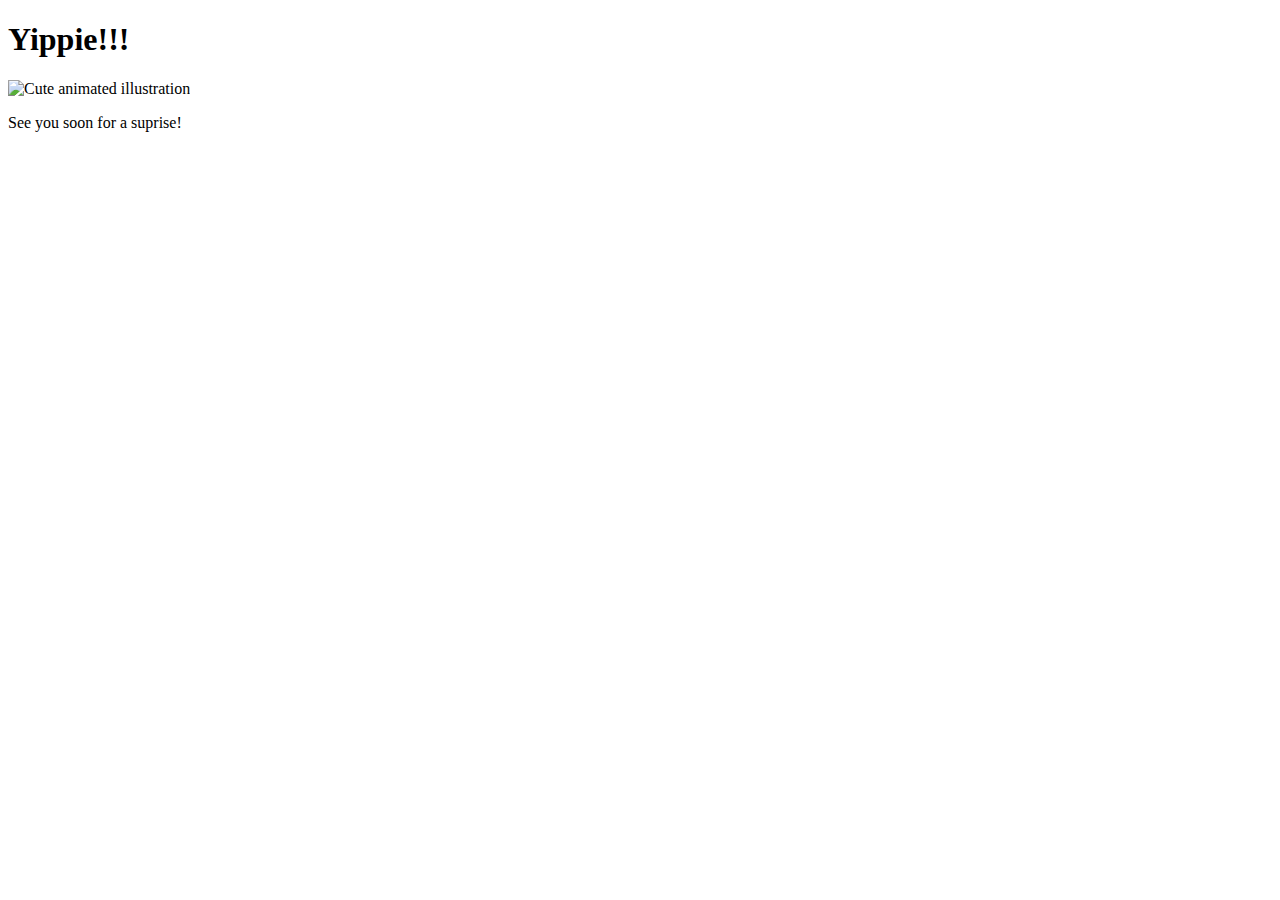
==== yes.html @ 9fac9c22 "Create yes.html" ====
<!DOCTYPE html>
<html lang="en">
    <head>
        <link rel="stylesheet" href="./style/css/yes_styles.css">
        
    </head> 
    <body>
        <div class="container">
            <div >
                <h1 class = "header_text">Yippie!!! </h1>
            </div>
            <div class="gif_container">
                <img src="./style/images/cute-cat.gif" alt="Cute animated illustration">
            </div>
            <p class = "text"> See you soon for a suprise!</p>
        </div>
       
    </body> 
</html>
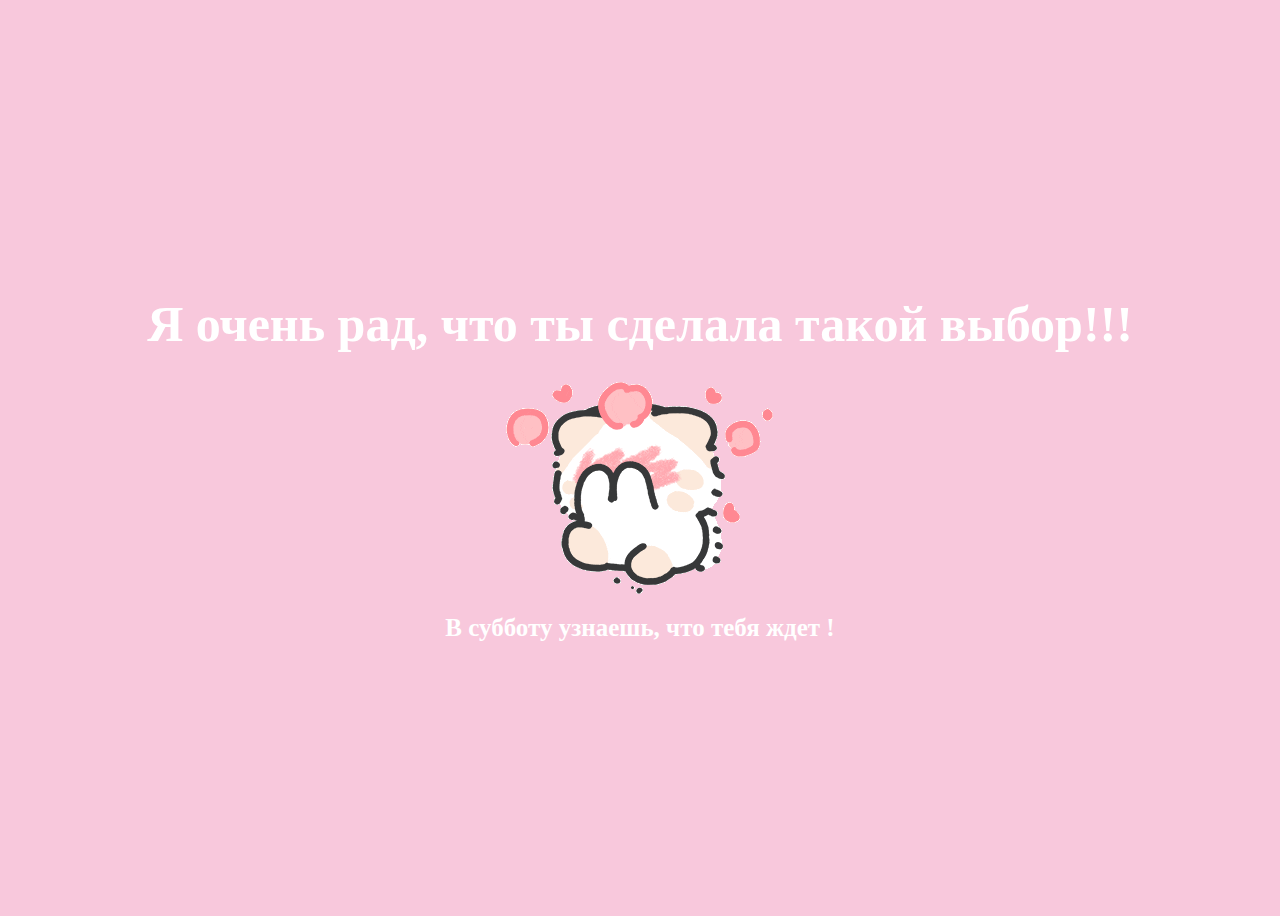
==== commit bbd9347b: "Update yes.html" ====
--- a/yes.html
+++ b/yes.html
@@ -7,12 +7,12 @@
     <body>
         <div class="container">
             <div >
-                <h1 class = "header_text">Yippie!!! </h1>
+                <h1 class = "header_text">Я очень рад, что ты сделала такой выбор!!! </h1>
             </div>
             <div class="gif_container">
                 <img src="./style/images/cute-cat.gif" alt="Cute animated illustration">
             </div>
-            <p class = "text"> See you soon for a suprise!</p>
+            <p class = "text">В субботу узнаешь, что тебя ждет !</p>
         </div>
        
     </body> 
--- a/style/css/yes_styles.css
+++ b/style/css/yes_styles.css
@@ -0,0 +1,75 @@
+body {
+    display: flex;
+    justify-content: center;
+    align-items: center;
+    height: 100vh;
+    background-color: #F8C8DC;
+}
+
+/* Position the "No" button absolutely within body */
+#noButton {
+    position: absolute;
+    margin-left: 150px;
+    transition: 0.5s;
+    /* Smooth movement */
+}
+
+#yesButton {
+    position: absolute;
+    margin-right: 150px;
+    /* Smooth movement */
+}
+
+.header_text {
+    font-family: 'Nunito';
+    font-size: 50px;
+    font-weight: bold;
+    color: white;
+    text-align: center;
+    margin-top: 20px;
+    margin-bottom: 0px;
+}
+
+.text {
+    font-family: 'Nunito';
+    font-size: 25px;
+    font-weight: bold;
+    color: white;
+    text-align: center;
+    margin-top: 20px;
+    margin-bottom: 0px;
+}
+
+.buttons {
+    display: flex;
+    flex-direction: row;
+    justify-content: center;
+    align-items: center;
+    margin-top: 20px;
+    margin-left: 20px;
+    /* optional: adds some space between the buttons */
+}
+
+.btn {
+    background-color: #FFB6C1;
+    color: white;
+    padding: 15px 32px;
+    text-align: center;
+    display: inline-block;
+    font-size: 16px;
+    margin: 4px 2px;
+    cursor: pointer;
+    border: none;
+    border-radius: 12px;
+    transition: background-color 0.3s ease;
+}
+
+.btn:hover {
+    background-color: #FAF9F6;
+}
+
+.gif_container {
+    display: flex;
+    justify-content: center;
+    align-items: center;
+}
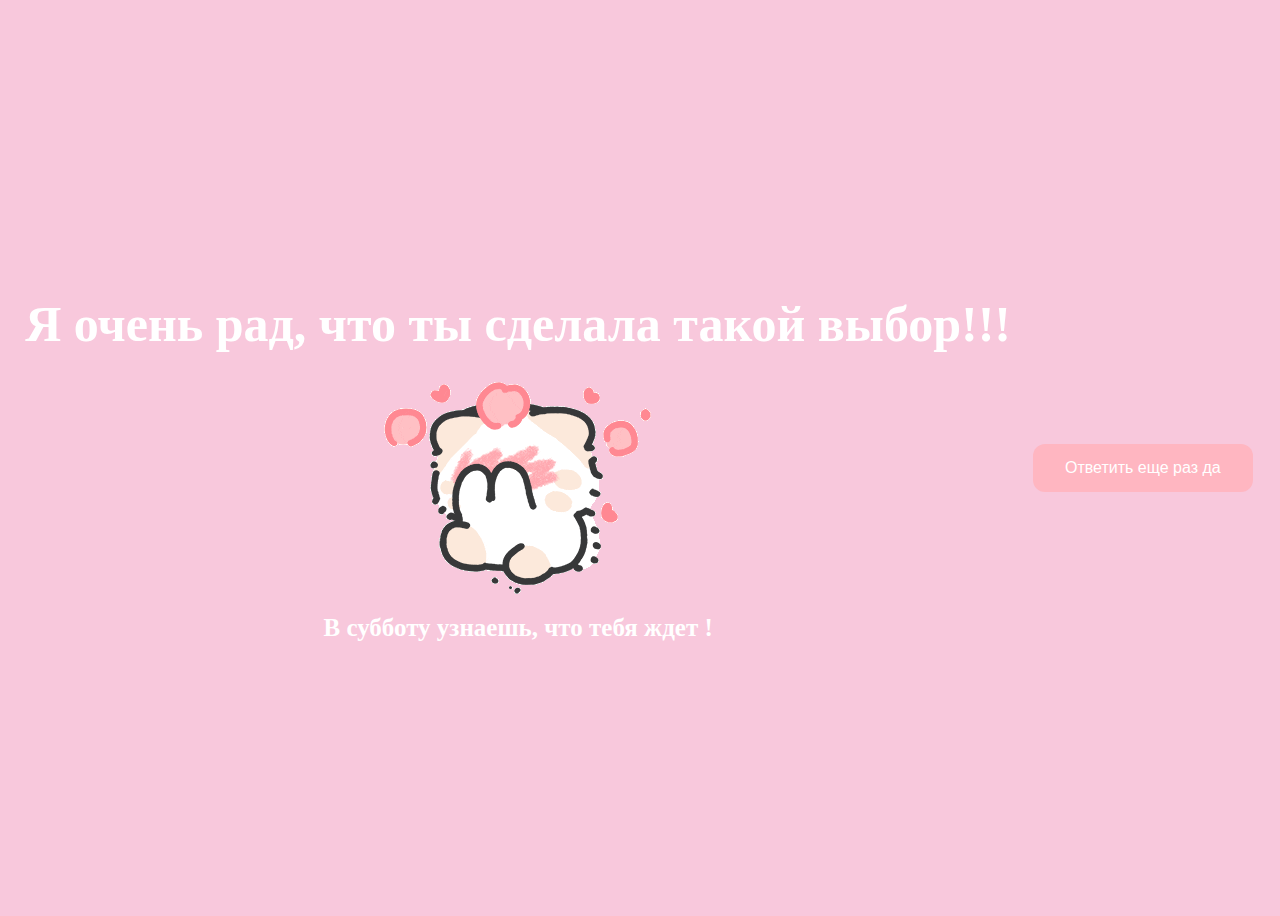
==== commit 111df45b: "Update yes.html" ====
--- a/yes.html
+++ b/yes.html
@@ -14,6 +14,15 @@
             </div>
             <p class = "text">В субботу узнаешь, что тебя ждет !</p>
         </div>
+
+        <div class = "buttons">
+                <button class="btn" id = "backButton" onclick="backPage()">Ответить еще раз да</button>
+                <script>
+                    function backPage() {
+                        window.location.href = "index.html";
+                    }
+                </script> 
+            </div>
        
     </body> 
 </html>
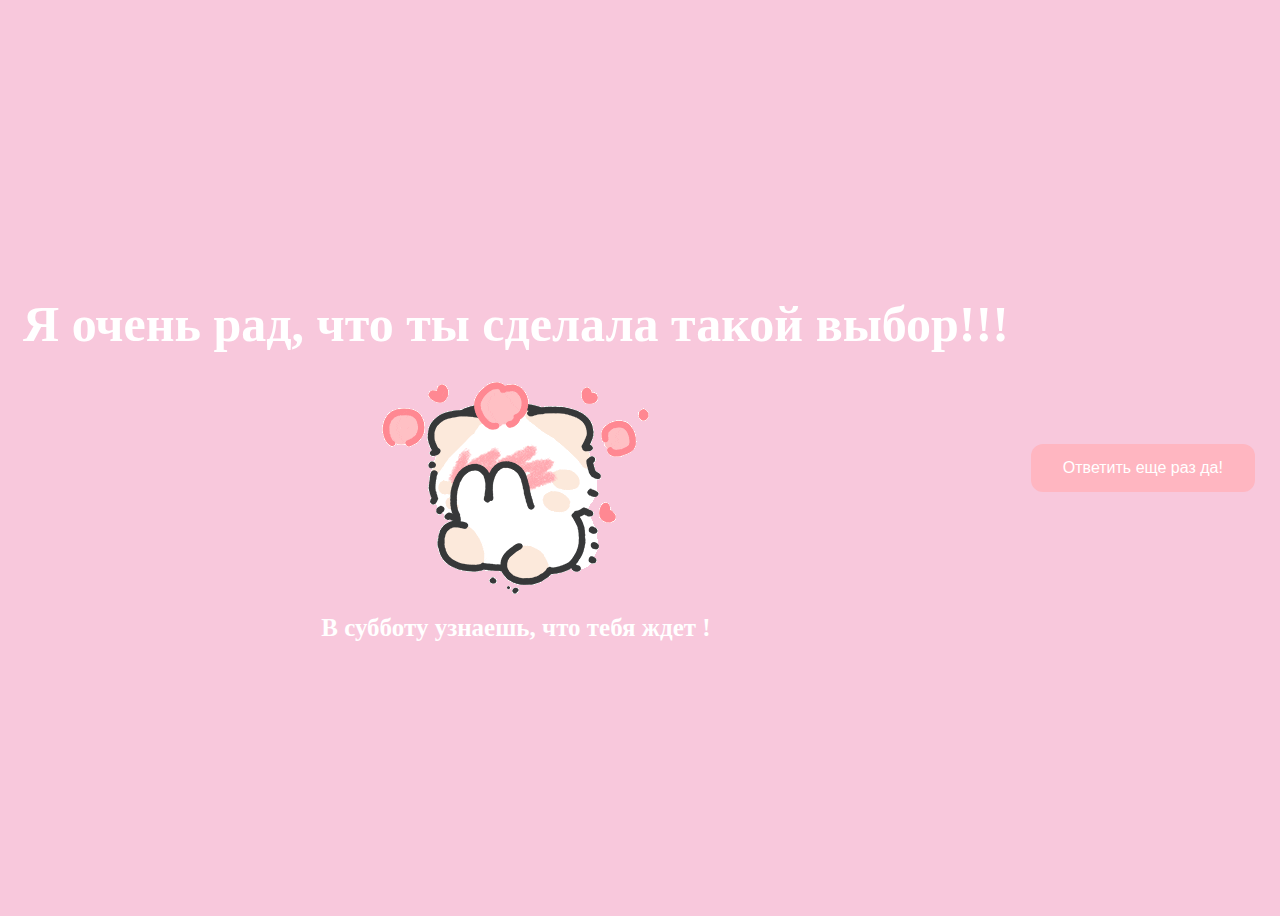
==== commit c454e3e0: "Update yes.html" ====
--- a/yes.html
+++ b/yes.html
@@ -16,7 +16,7 @@
         </div>
 
         <div class = "buttons">
-                <button class="btn" id = "backButton" onclick="backPage()">Ответить еще раз да</button>
+                <button class="btn" id = "backButton" onclick="backPage()">Ответить еще раз да!</button>
                 <script>
                     function backPage() {
                         window.location.href = "index.html";
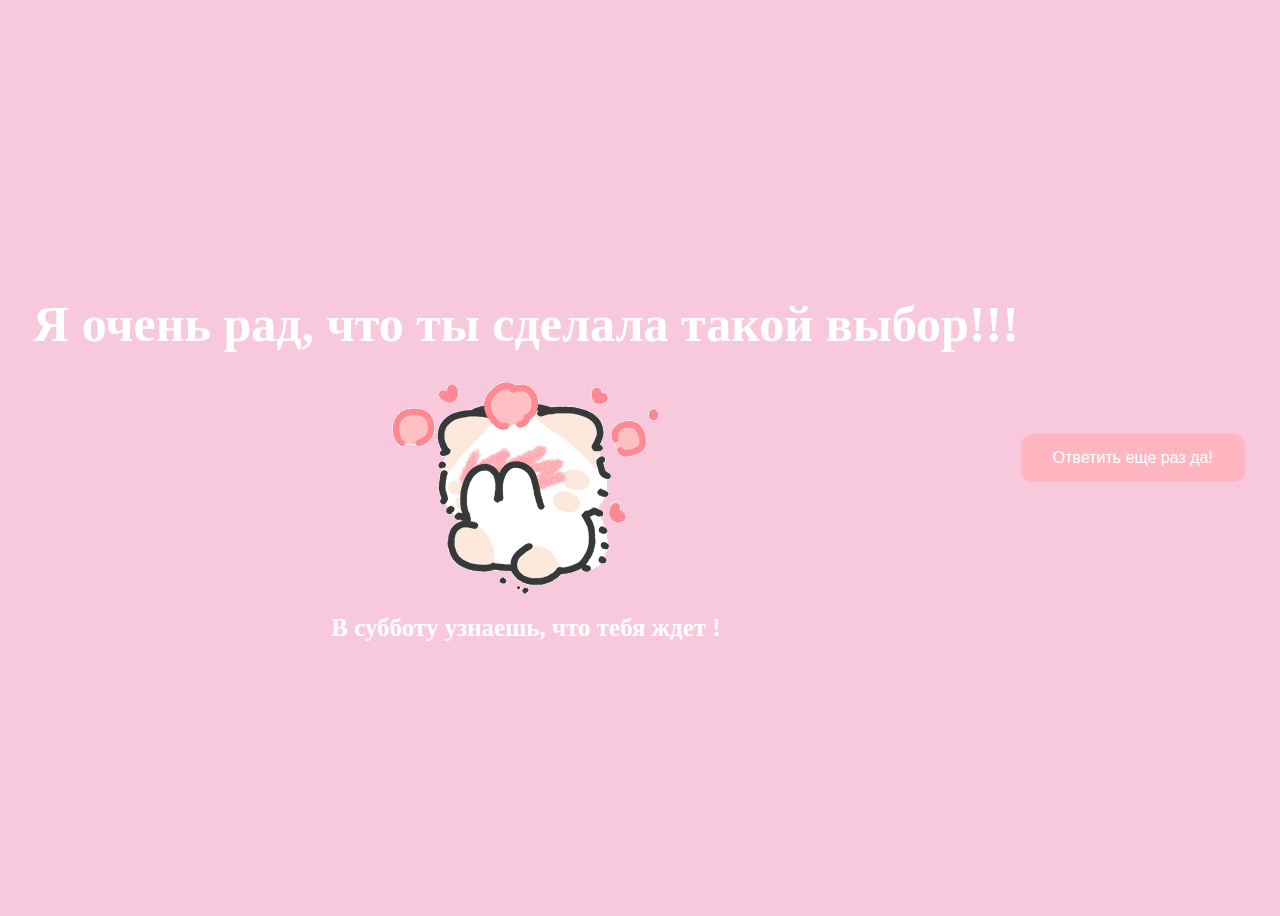
==== commit 25e928cd: "Update yes.html" ====
--- a/yes.html
+++ b/yes.html
@@ -15,7 +15,7 @@
             <p class = "text">В субботу узнаешь, что тебя ждет !</p>
         </div>
 
-        <div class = "buttons">
+        <div class = "button">
                 <button class="btn" id = "backButton" onclick="backPage()">Ответить еще раз да!</button>
                 <script>
                     function backPage() {
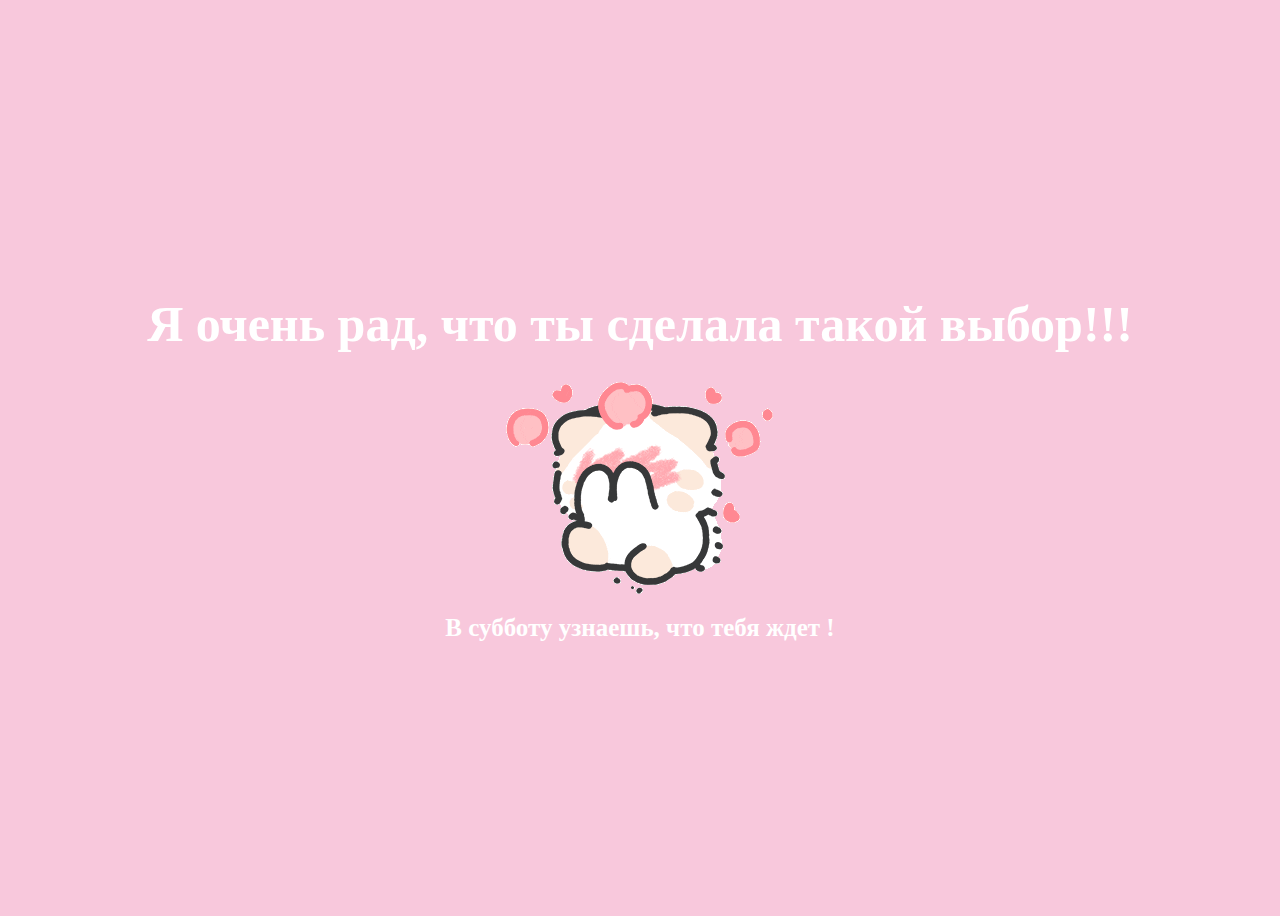
==== commit e8b2b629: "Update yes.html" ====
--- a/yes.html
+++ b/yes.html
@@ -14,15 +14,5 @@
             </div>
             <p class = "text">В субботу узнаешь, что тебя ждет !</p>
         </div>
-
-        <div class = "button">
-                <button class="btn" id = "backButton" onclick="backPage()">Ответить еще раз да!</button>
-                <script>
-                    function backPage() {
-                        window.location.href = "index.html";
-                    }
-                </script> 
-            </div>
-       
     </body> 
 </html>
--- a/style/css/yes_styles.css
+++ b/style/css/yes_styles.css
@@ -42,7 +42,6 @@
 
 .buttons {
     display: flex;
-    flex-direction: row;
     justify-content: center;
     align-items: center;
     margin-top: 20px;
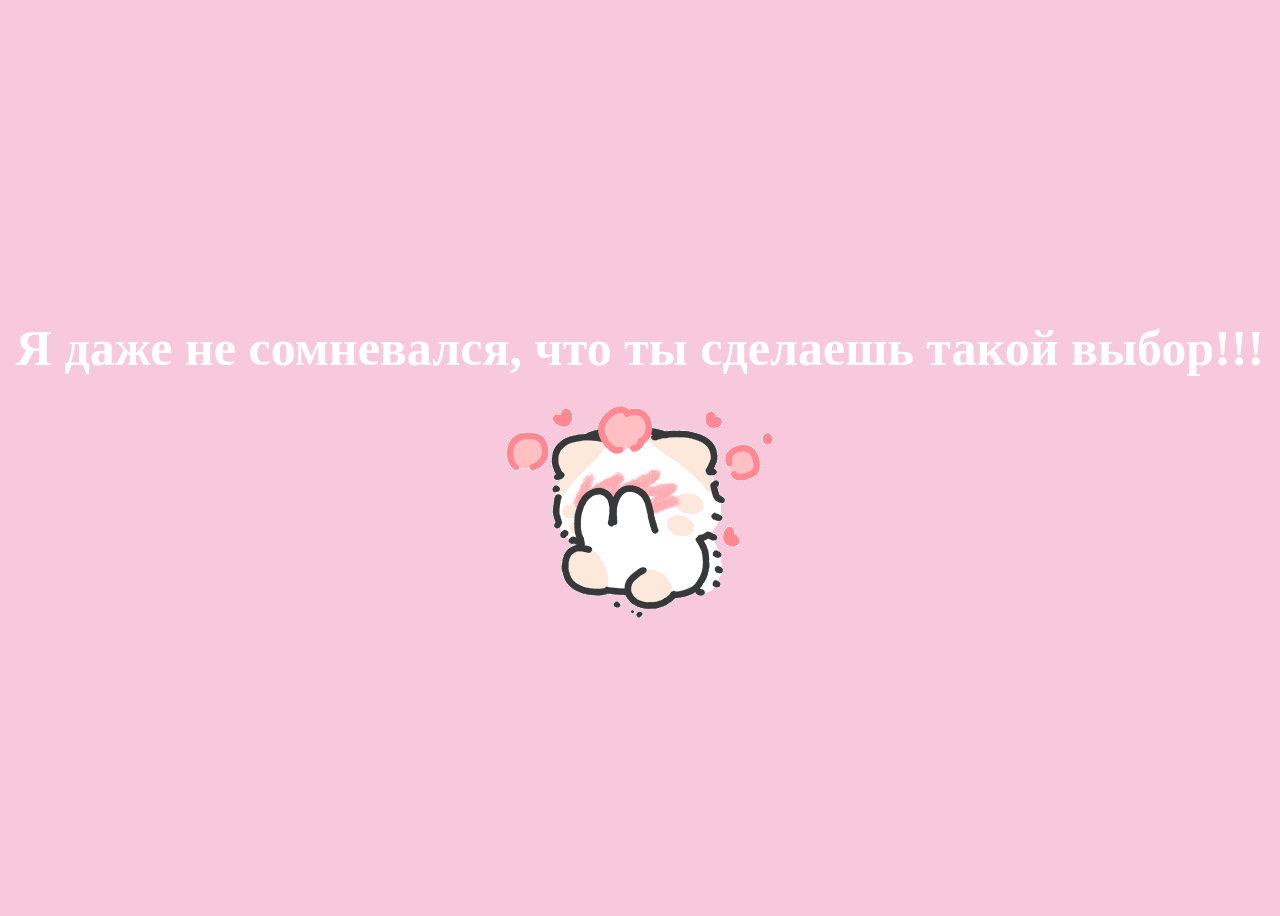
==== commit cf57dc46: "Update yes.html" ====
--- a/yes.html
+++ b/yes.html
@@ -7,12 +7,11 @@
     <body>
         <div class="container">
             <div >
-                <h1 class = "header_text">Я очень рад, что ты сделала такой выбор!!! </h1>
+                <h1 class = "header_text">Я даже не сомневался, что ты сделаешь такой выбор!!! </h1>
             </div>
             <div class="gif_container">
                 <img src="./style/images/cute-cat.gif" alt="Cute animated illustration">
             </div>
-            <p class = "text">В субботу узнаешь, что тебя ждет !</p>
         </div>
     </body> 
 </html>
--- a/style/css/yes_styles.css
+++ b/style/css/yes_styles.css
@@ -42,6 +42,7 @@
 
 .buttons {
     display: flex;
+    flex-direction: row;
     justify-content: center;
     align-items: center;
     margin-top: 20px;
